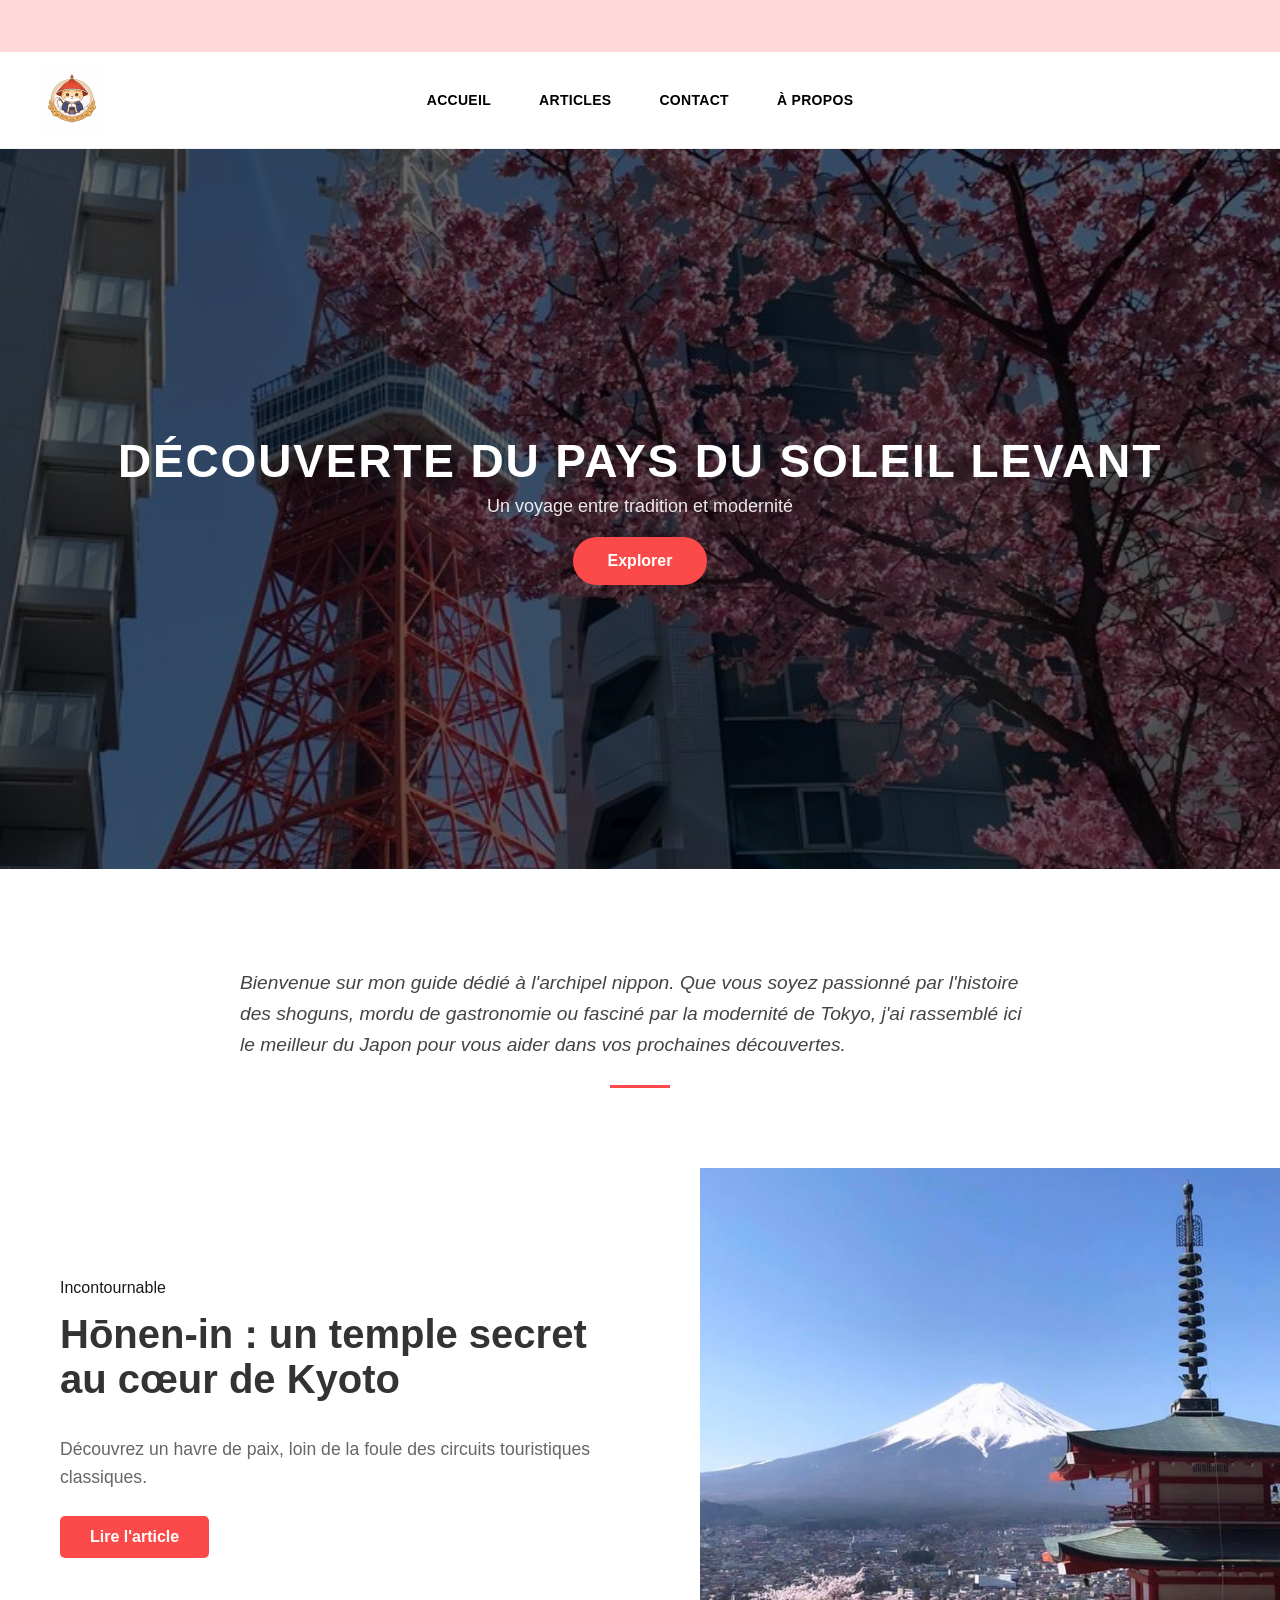
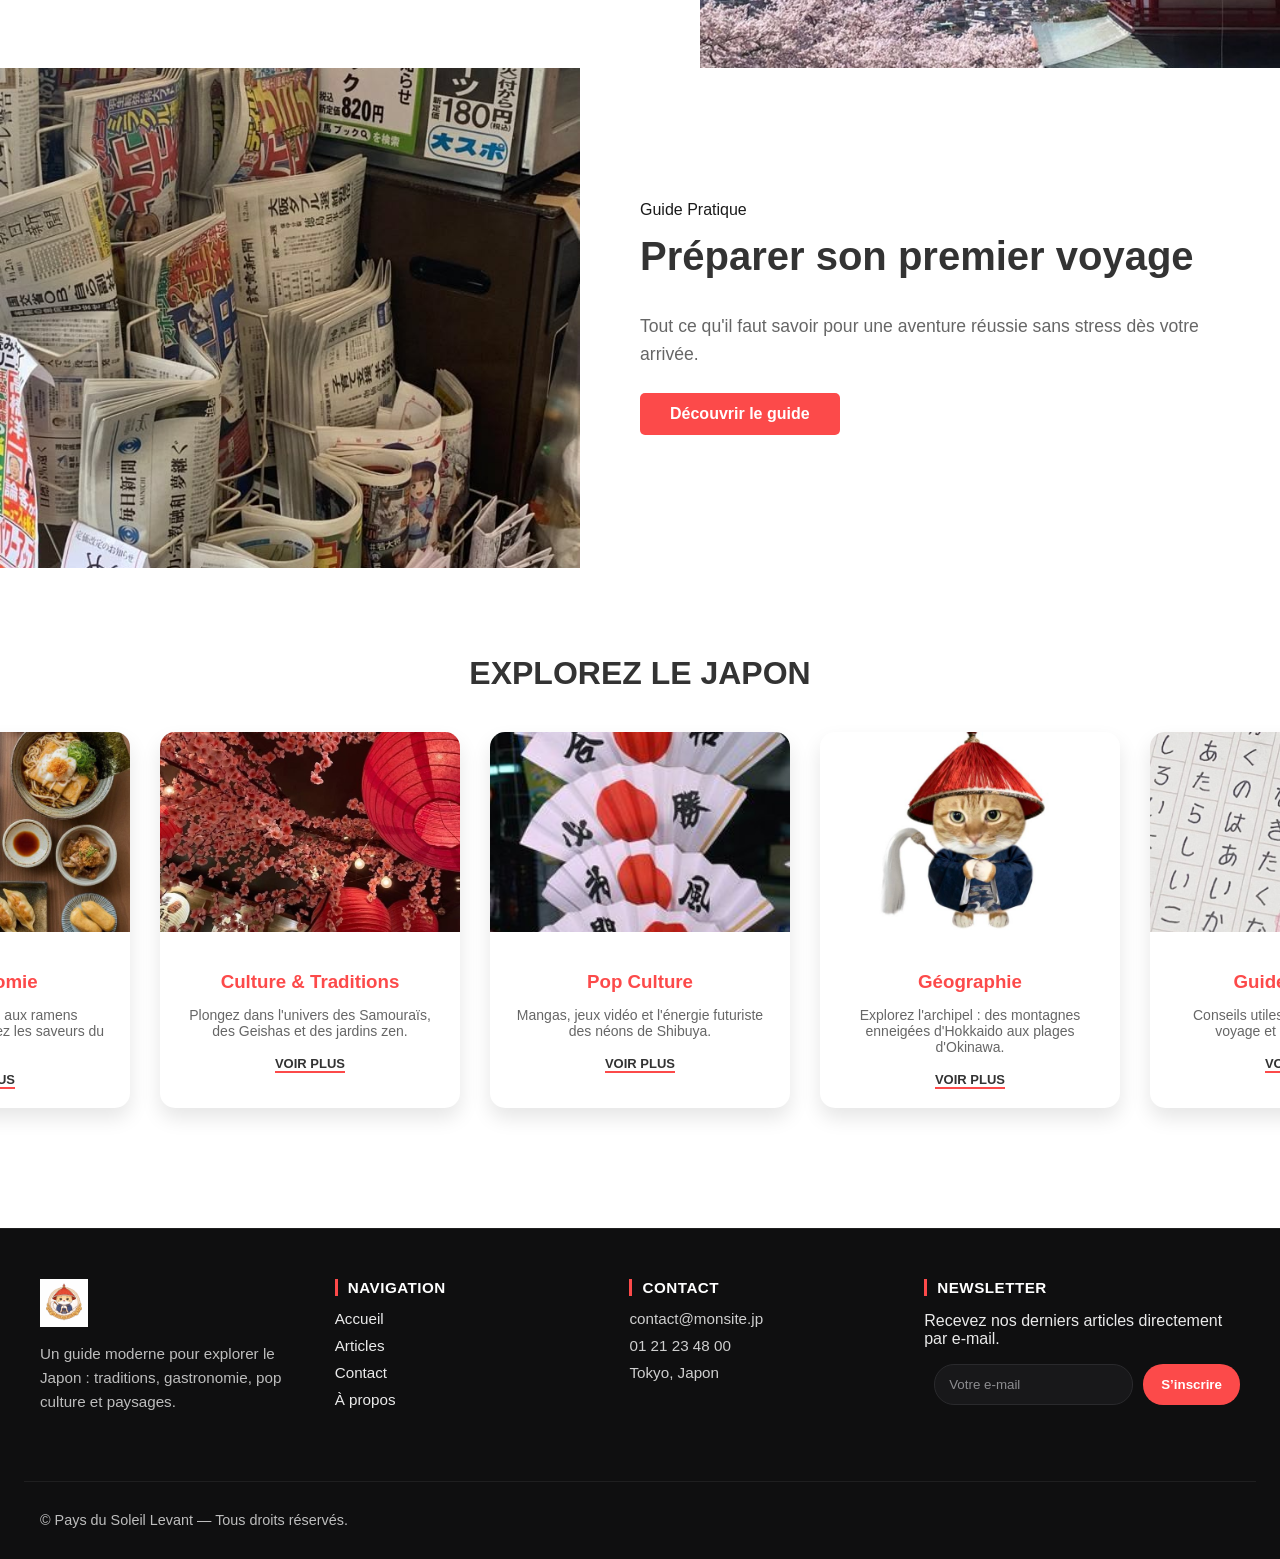
==== index.html @ b36cc5d9 "Add files via upload" ====
<!DOCTYPE html>
<html lang="fr">
<head>
    <meta charset="UTF-8">
    <meta name="viewport" content="width=device-width, initial-scale=1.0">
    <title>Navbar</title>
    <link rel="stylesheet" href="style.css">
</head>
<body>

<div class="top-bar"></div>

<header class="site-header">
  <nav class="navbar" aria-label="Navigation principale">
    <a class="logo" href="index.html" aria-label="Retour à l'accueil">
      <img src="images/logo.png" alt="Logo du site">
    </a>

    <ul class="nav-links">
      <li><a href="index.html" class="nav-link">ACCUEIL</a></li>
      <li class="has-dropdown">
        <a href="articles.html" class="nav-link nav-parent">ARTICLES</a>
        <ul class="dropdown" aria-label="Sous-menu Articles">
          <li><a href="articles.html" class="dropdown-link">Tous</a></li>
          <li><a href="articles.html#geographie" class="dropdown-link">Géographie</a></li>
          <li><a href="articles.html#gastronomie" class="dropdown-link">Gastronomie</a></li>
          <li><a href="articles.html#culture" class="dropdown-link">Culture</a></li>
          <li><a href="articles.html#pop" class="dropdown-link">Pop Culture</a></li>
          <li><a href="articles.html#guide-pratique" class="dropdown-link">Guide Pratique</a></li>
        </ul>
      </li>

      <li><a href="contact.html" class="nav-link">CONTACT</a></li>
      <li><a href="apropos.html" class="nav-link">À PROPOS</a></li>
    </ul>
  </nav>
</header>

<section class="hero">
    <div class="hero-content">
        <h1>Découverte du Pays du Soleil Levant</h1>
        <p>Un voyage entre tradition et modernité</p>
        <a href="articles.html" class="btn-hero">Explorer</a>
    </div>
</section>

<section class="intro-text">
    <div class="container-small">
        <p>Bienvenue sur mon guide dédié à l'archipel nippon. Que vous soyez passionné par l'histoire des shoguns, mordu de gastronomie ou fasciné par la modernité de Tokyo, j'ai rassemblé ici le meilleur du Japon pour vous aider dans vos prochaines découvertes.</p>
        <div class="divider"></div>
    </div>
</section>

<section class="large-articles-container">
    
    <article class="split-article">
        <div class="article-content">
            <span class="badge">Incontournable</span>
            <h2>Hōnen‑in : un temple secret au cœur de Kyoto</h2>
            <p>Découvrez un havre de paix, loin de la foule des circuits touristiques classiques.</p>
            <a href="geographie.html" class="btn-read">Lire l'article</a>
        </div>
        <div class="article-image-container">
            <img src="images/Temple.jpg" alt="Kyoto">
        </div>
    </article>

    <article class="split-article reverse">
        <div class="article-content">
            <span class="badge">Guide Pratique</span>
            <h2>Préparer son premier voyage</h2>
            <p>Tout ce qu'il faut savoir pour une aventure réussie sans stress dès votre arrivée.</p>
            <a href="guide-pratique.html" class="btn-read">Découvrir le guide</a>
        </div>
        <div class="article-image-container">
            <img src="images/magazine.jpg" alt="Tokyo">
        </div>
    </article>

</section>

<section class="themes-section" id="articles">
  <h2 class="section-title">Explorez le Japon</h2>

  <div class="container-cards">
    <div class="card">
      <div class="card-image gastrono"></div>
      <div class="card-content">
        <h3>Gastronomie</h3>
        <p>Des sushis raffinés aux ramens réconfortants, découvrez les saveurs du Japon.</p>
        <a href="gastronomie.html" class="card-link">Voir plus</a>
      </div>
    </div>

    <div class="card">
      <div class="card-image culture"></div>
      <div class="card-content">
        <h3>Culture &amp; Traditions</h3>
        <p>Plongez dans l'univers des Samouraïs, des Geishas et des jardins zen.</p>
        <a href="culture.html" class="card-link">Voir plus</a>
      </div>
    </div>

    <div class="card">
      <div class="card-image tech"></div>
      <div class="card-content">
        <h3>Pop Culture</h3>
        <p>Mangas, jeux vidéo et l'énergie futuriste des néons de Shibuya.</p>
        <a href="pop.html" class="card-link">Voir plus</a>
      </div>
    </div>

    <div class="card">
      <div class="card-image geo"></div>
      <div class="card-content">
        <h3>Géographie</h3>
        <p>Explorez l'archipel : des montagnes enneigées d'Hokkaido aux plages d'Okinawa.</p>
        <a href="geographie.html" class="card-link">Voir plus</a>
      </div>
    </div>

    <div class="card">
      <div class="card-image pratique"></div>
      <div class="card-content">
        <h3>Guide Pratique</h3>
        <p>Conseils utiles pour préparer votre voyage et éviter les pièges.</p>
        <a href="guide-pratique.html" class="card-link">Voir plus</a>
      </div>
    </div>
  </div>
</section>

<footer class="site-footer">
  <div class="footer-top">
    
    <div class="footer-col">
      <a href="index.html" class="footer-logo">
        <img src="images/logo.png" alt="Logo du site">
      </a>
      <p class="footer-desc">
        Un guide moderne pour explorer le Japon : traditions, gastronomie, pop culture et paysages.
      </p>
      <div class="footer-socials" aria-label="Réseaux sociaux" style="display:none;"></div>
    </div>

    <nav class="footer-col" aria-label="Liens rapides">
      <h4>Navigation</h4>
      <ul class="footer-links">
        <li><a href="index.html">Accueil</a></li>
        <li><a href="articles.html">Articles</a></li>
        <li><a href="contact.html">Contact</a></li>
        <li><a href="apropos.html">À propos</a></li>
      </ul>
    </nav>

    <div class="footer-col">
      <h4>Contact</h4>
      <ul class="footer-contact">
        <li>contact@monsite.jp</li>
        <li>01 21 23 48 00</li>
        <li>Tokyo, Japon</li>
      </ul>
    </div>

    <div class="footer-col">
      <h4>Newsletter</h4>
      <p>Recevez nos derniers articles directement par e‑mail.</p>
      <form class="footer-newsletter" action="#" method="post">
        <label for="newsletter-email" class="sr-only"></label>
        <input type="email" id="newsletter-email" name="email" placeholder="Votre e‑mail" required>
        <button type="submit">S’inscrire</button>
      </form>
    </div>

  </div>

  <div class="footer-bottom">
    <p>© <span id="year"></span> Pays du Soleil Levant — Tous droits réservés.</p>
  </div>
</footer>

</body>
</html>
---- style.css ----
:root{
  --pink: #ffd9d9;
  --accent: #fc4a4a;
  --black: #111;
  --text: #1a1a1a;
  --muted: #666;
  --white: #fff;
  --shadow: rgba(0,0,0,.08);

  --container: 1200px;          
  --nav-height: 72px;            
  --t: .2s ease;                
}

html, body { margin: 0; padding: 0; }
body { font-family: Arial, sans-serif; color: var(--text); }

.top-bar {
  width: 100%;
  height: 52px;                  
  background: var(--pink);
}

.site-header{
  position: sticky;
  top: 0;
  z-index: 1000;
  background: var(--white);
  border-bottom: 1px solid #f0f0f0;
}

.navbar{
  position: relative;          
  display: flex;
  align-items: center;
  justify-content: space-between;
  min-height: var(--nav-height);
  max-width: var(--container);
  margin: 0 auto;
  padding: 12px 16px;
  background: var(--white);
}

.logo img{
  display: block;
  height: 64px;                 
  width: auto;
}

.nav-links{
  list-style: none; margin: 0; padding: 0;
  display: flex; gap: 48px;
  position: absolute; left: 50%; transform: translateX(-50%);
}
.nav-links li { list-style: none; }

.nav-links a,
.nav-link{
  text-decoration: none;
  color: #000;
  font-weight: 700;
  letter-spacing: .3px;
  text-transform: uppercase;
  font-size: 14px;
  transition: color var(--t);
}
.nav-links a:hover,
.nav-link:hover,
.nav-links a:focus,
.nav-link:focus{
  color: var(--accent);
  outline: none;
}

.has-dropdown{ position: relative; }

.has-dropdown > .nav-parent::after{;
  font-size: .85em;
}

.dropdown{
  position: absolute;
  top: calc(100% + 10px);
  left: 50%;
  transform: translateX(-50%);   
  min-width: 220px;
  background: #fff;
  border: 1px solid #f0f0f0;
  border-radius: 10px;
  box-shadow: 0 10px 25px rgba(0,0,0,.08);
  padding: 8px 0;
  margin: 0;
  list-style: none;
  display: none;
  z-index: 1001;
}
.dropdown a,
.dropdown-link{
  display: block;
  padding: 10px 16px;
  text-decoration: none;
  color: #333;
  font-weight: 500;
  white-space: nowrap;
  transition: background-color var(--t), color var(--t);
}
.dropdown a:hover,
.dropdown-link:hover,
.dropdown a:focus,
.dropdown-link:focus{
  background: var(--accent);
  color: #fff;
  outline: none;
}

.has-dropdown:hover > .dropdown,
.has-dropdown:focus-within > .dropdown{
  display: block;
}

.hero {
  background: linear-gradient(rgba(0, 0, 0, 0.6), rgba(0, 0, 0, 0.6)), url('images/tokyo.jpg') center/cover no-repeat;
  height: 80vh;
  display: flex; align-items: center; justify-content: center;
  text-align: center; color: #fff;
}
.hero-content h1{
  font-size: 3.5rem; font-weight: 700;
  text-transform: uppercase; letter-spacing: 3px;
  margin: 0 0 20px 0;
}
.hero-content p{ font-size: 1.5rem; margin: 0 0 30px 0; }
.btn-hero{
  padding: 15px 35px; border-radius: 50px;
  background: var(--accent); color: #fff; text-decoration: none; font-weight: 700;
  transition: var(--t);
}
.btn-hero:hover{ background: #fff; color: var(--accent); }

.btn-hero {
  margin-top: 20px;  /* espace vers le haut */
}

.intro-text { padding: 80px 20px; background: #fff; position: relative; z-index: 2; }
.container-small { max-width: 800px; margin: 0 auto; }
.intro-text p { font-size: 1.2rem; line-height: 1.6; color: #444; font-style: italic; }
.divider { width: 60px; height: 3px; background: var(--accent); margin: 25px auto 0; }

.large-articles-container { width: 100%; overflow: hidden; }
.split-article{
  display: flex; align-items: center; min-height: 500px; background: #fff;
}
.split-article.reverse{ flex-direction: row-reverse; }
.article-content{
  flex: 1; padding: 60px; display: flex; flex-direction: column; align-items: flex-start; justify-content: center;
}
.article-image-container{ flex: 1; height: 500px; overflow: hidden; }
.article-image-container img{
  width: 100%; height: 100%; object-fit: cover; display: block; transition: transform .5s ease;
}
.split-article:hover .article-image-container img{ transform: scale(1.05); }
.article-content h2{ font-size: 2.5rem; color: #333; margin: 15px 0; }
.article-content p { font-size: 1.1rem; color: #666; line-height: 1.6; margin-bottom: 25px; }
.btn-read{
  display: inline-block; padding: 12px 30px; border-radius: 5px;
  background: var(--accent); color: #fff; text-decoration: none; font-weight: 700; transition: var(--t);
}
.btn-read:hover{ background: #333; }

.themes-section { padding: 60px 20px; background: #fff; text-align: center; }
.section-title { font-size: 32px; margin-bottom: 40px; color: #333; text-transform: uppercase; }

.container-cards{
  display: grid; grid-template-columns: repeat(5, 300px);
  gap: 30px; justify-content: center;
  max-width: calc(5 * 300px + 4 * 30px);
  margin: 0 auto;
}
.card{
  background: #fff; width: 300px; border-radius: 15px; overflow: hidden;
  box-shadow: 0 10px 20px rgba(0,0,0,0.1); transition: transform .3s;
}
.card:hover{ transform: translateY(-10px); }
.card-image{ height: 200px; background-size: cover; background-position: center; }
.gastrono { background-image: url('images/gastronomie.jpg'); }
.culture  { background-image: url('images/lanterne.jpg'); }
.tech     { background-image: url('images/éventail.jpg'); }
.geo      { background-image: url('images/chat.jpg'); }
.pratique { background-image: url('images/guide.jpg'); background-size: cover; background-position: center; background-color: #f6f6f6; }
.card-content{ padding: 20px; }
.card-content h3{ margin-bottom: 10px; color: var(--accent); }
.card-content p{ font-size: 14px; color: #666; margin-bottom: 15px; }
.card-link{
  text-decoration: none; color: #333; font-weight: 700; font-size: 13px; text-transform: uppercase;
  border-bottom: 2px solid var(--accent);
}

.category-hero{
  height: 40vh; background-size: cover; background-position: center;
  display: flex; align-items: center; justify-content: center;
}
.category-hero-inner{
  text-align: center; color: #fff; background: rgba(0,0,0,0.4);
  padding: 20px 30px; border-radius: 10px;
}
.category-articles{ max-width: var(--container); margin: 50px auto; padding: 0 20px; }
.category-articles h2{
  text-align: center; margin-bottom: 30px; text-transform: uppercase; color: #333;
}

.articles-grid{
  max-width: var(--container); margin: 0 auto; padding: 20px;
  display: grid; grid-template-columns: repeat(4, 1fr); gap: 30px;
}
.article-card{
  background: #fff; border-radius: 12px; overflow: hidden;
  box-shadow: 0 10px 20px rgba(0,0,0,0.05); transition: transform .3s;
}
.article-card:hover{ transform: translateY(-8px); }
.article-img{ height: 180px; background-size: cover; background-position: center; }
.article-card h3{ padding: 20px 20px 5px; color: var(--accent); margin: 0; }
.article-card p{ padding: 0 20px 20px; color: #666; font-size: 14px; margin: 0; }
.read-more{
  display: inline-block; margin: 0 20px 20px; color: #333;
  border-bottom: 2px solid var(--accent); text-decoration: none; font-weight: 700; font-size: 13px;
}

.about-hero{
  background: linear-gradient(rgba(0,0,0,.35), rgba(0,0,0,.35)), url('images/paysage.jpg') center/cover no-repeat;
  color: #fff; text-align: center; padding: 80px 20px;
}
.about-hero-inner h1{
  font-size: 2.4rem; text-transform: uppercase; letter-spacing: 2px; margin: 0 0 8px 0;
}
.about-hero-inner p{ opacity: .95; margin: 0; }

.about{ background: #fff; padding: 60px 20px 80px; }
.about-inner{
  max-width: var(--container); margin: 0 auto;
  display: grid; grid-template-columns: 380px 1fr; gap: 40px;
}
.about-image img{
  width: 100%; height: auto; display: block; border-radius: 14px; object-fit: cover;
  box-shadow: 0 10px 24px rgba(0,0,0,0.08);
}
.about-content h2{ font-size: 2rem; margin: 0 0 10px 0; color: #333; }
.about-content h3{
  font-size: 1.1rem; text-transform: uppercase; letter-spacing: .5px; margin: 26px 0 8px; color: #333;
  border-left: 3px solid var(--accent); padding-left: 10px;
}
.about-content p{ color: #444; line-height: 1.7; font-size: 1rem; margin: 0 0 12px 0; }
.about-signoff{ font-style: italic; margin-top: 16px; }
.btn-secondary{
  display: inline-block; padding: 12px 28px; border: 2px solid var(--accent); color: var(--accent);
  text-decoration: none; border-radius: 50px; font-weight: 700; transition: var(--t); margin-left: 10px;
}
.btn-secondary:hover{ background: var(--accent); color: #fff; }

.contact-section{
  background: #f2f2f2; padding: 60px 20px; text-align: center;
}
.contact-section h1{
  font-size: 28px; margin: 0 0 40px 0; color: #3f5555;
}
.contact-form{ max-width: 800px; margin: 0 auto; }
.row{ display: flex; gap: 20px; margin-bottom: 20px; }
.row input{ flex: 1; }
.contact-form input,
.contact-form textarea{
  width: 100%; padding: 18px; border: none; border-radius: 20px; background: #ddd; font-size: 16px; margin-bottom: 20px; outline: none;
}
.contact-form textarea{ height: 180px; resize: none; }
.btn-container{ text-align: right; }
.contact-form button{
  background: var(--accent); color: #fff; border: none; padding: 15px 40px; border-radius: 20px; font-size: 18px; cursor: pointer; transition: var(--t);
}
.contact-form button:hover{ background: #fff; color: var(--accent); }

.site-footer{
  background: #0f0f10; color: #eaeaea; margin-top: 60px; border-top: 1px solid #1f1f20; font-size: 16px;
}
.site-footer a{ color: #eaeaea; text-decoration: none; }
.site-footer a:hover{ color: var(--accent); }

.footer-top{
  max-width: var(--container); margin: 0 auto; padding: 50px 16px;
  display: grid; grid-template-columns: repeat(4, 1fr); gap: 30px;
}
.footer-col h4{
  color: #fff; font-size: .95rem; text-transform: uppercase; letter-spacing: .5px; margin: 0 0 14px 0;
  border-left: 3px solid var(--accent); padding-left: 10px;
}
.footer-logo img{ height: 48px; display: block; margin-bottom: 12px; }
.footer-desc{ color: #bdbdbd; line-height: 1.6; font-size: .95rem; margin-bottom: 16px; }
.footer-links, .footer-contact{ list-style: none; padding: 0; margin: 0; }
.footer-links li, .footer-contact li{ margin: 10px 0; color: #cfcfcf; font-size: .95rem; }

.footer-newsletter{ display: flex; gap: 10px; margin-top: 10px; }
.footer-newsletter input{
  flex: 1; padding: 12px 14px; border-radius: 20px; border: 1px solid #2a2a2d; background: #18181a; color: #eaeaea; outline: none;
}
.footer-newsletter input::placeholder{ color: #8d8d90; }
.footer-newsletter button{
  padding: 12px 18px; border: none; border-radius: 20px; background: var(--accent); color: #fff; font-weight: 700; cursor: pointer; transition: var(--t);
}
.footer-newsletter button:hover{ background: #fff; color: var(--accent); transform: translateY(-1px); }

.footer-bottom{
  border-top: 1px solid #1f1f20; padding: 16px 16px;
  display: flex; align-items: center; justify-content: space-between; gap: 12px;
  max-width: var(--container); margin: 0 auto; font-size: .9rem; color: #bdbdbd;
}

a:focus-visible{
  outline: 3px solid #ffd9d955;
  outline-offset: 3px;
  border-radius: 6px;
}

.hero-header{
  position: relative !important;
  height: clamp(260px, 38vw, 420px) !important;
  isolation: isolate;
  overflow: hidden;
  margin: 0 !important;
  padding: 0 !important;
}
.hero-media{
  position: absolute; inset: 0;
  background-image: url('cerisier.jpg'); 
  background-size: cover;
  background-position: center;
  filter: saturate(.95) contrast(.95) brightness(.9);
}
.hero-overlay{
  position: absolute; inset: 0;
  background: linear-gradient(to bottom, rgba(0,0,0,.28), rgba(0,0,0,.45));
  mix-blend-mode: multiply;
}
.hero-content{
  position: relative;
  z-index: 1;
  height: 100%;
  max-width: 1180px;
  margin: 0 auto;
  padding: 0 20px;
  display: flex; flex-direction: column;
  align-items: center; justify-content: center;
  text-align: center; color: #fff;
}
.hero-content h1{
  margin: 0 0 8px 0 !important;
  font-size: clamp(28px, 4.6vw, 46px) !important;
  font-weight: 800 !important;
  letter-spacing: .04em !important;
  text-transform: uppercase !important;
}
.hero-content p{
  margin: 0 !important;
  font-size: clamp(14px, 1.9vw, 18px) !important;
  color: rgba(255,255,255,.9) !important;
}

:root{
  --tag-bg:  #ff7474;              
  --tag-text: #ffffff;
  --tag-shadow: 0 4px 10px rgba(0,0,0,.06);
  --tag-shadow-hover: 0 10px 18px rgba(0,0,0,.10);
  --tag-radius: 999px;
  --tag-h: 40px;                  
  --tag-thumb: 40px;                
}

.category-tags{
  display: flex;
  flex-wrap: wrap;
  gap: 10px;
  align-items: center;
  max-width: 1200px;              
  margin: 16px auto 10px;
  padding: 0 10px;
}

.category-tag{
  display: inline-flex;
  align-items: center;
  height: var(--tag-h);
  background: var(--tag-bg);
  color: var(--tag-text);
  border-radius: var(--tag-radius);
  text-decoration: none;
  box-shadow: var(--tag-shadow);
  transition: transform .18s ease, box-shadow .18s ease, background-color .18s ease, filter .18s ease;
  overflow: hidden;                 
  will-change: transform, box-shadow;
}
.category-tag:hover{
  transform: translateY(-2px);
  box-shadow: var(--tag-shadow-hover);
  background: #f2dacc;
  filter: saturate(1.02);
}
.category-tag:active{
  transform: translateY(0);
  box-shadow: var(--tag-shadow);
}
.category-tag:focus-visible{
  outline: 3px solid #ffd9d9;
  outline-offset: 3px;
}

.tag-thumb{
  width: var(--tag-thumb);
  height: 100%;
  background-size: cover;
  background-position: center;
  flex: 0 0 var(--tag-thumb);
}

.tag-label{
  display: inline-block;
  padding: 0 14px 0 12px;
  font-weight: 700;
  font-size: 14px;
  white-space: nowrap;
}

.category-tags.is-compact .category-tag{ height: 34px; }
.category-tags.is-compact .tag-thumb{ width: 34px; }
.category-tags.is-compact .tag-label{ font-size: 13px; padding: 0 12px 0 10px; }

.articles-feed-full{
  max-width: 960px !important;      
  margin: 40px auto 72px !important;
  padding: 0 16px !important;
}
.articles-feed-full .feed-title{
  margin: 0 0 16px 2px !important;
  color: #333 !important;
  text-transform: uppercase !important;
  letter-spacing: .3px !important;
  font-size: 20px !important;
}

.article-full{
  position: relative !important;
  margin: 20px 0 !important;
  border-radius: 14px !important;
  border: 1px solid #eaeaea !important;
  background: #fff !important;
  overflow: hidden !important;
  box-shadow: 0 8px 18px rgba(0,0,0,.05) !important;
  scroll-margin-top: 84px !important; 
}

.article-full .cover{
  width: 100% !important;
  height: clamp(320px, 40vh, 480px) !important;
  object-fit: cover !important;
  display: block !important;
}

.article-full .inner{
  padding: 22px 24px 26px !important;
  max-width: 860px !important;
  margin: 0 auto !important;
}

.article-full .meta{
  display: flex !important; flex-wrap: wrap !important;
  gap: 10px 12px !important;
  align-items: center !important;
  font-size: 13px !important;
  color: #878787 !important;
  margin-bottom: 8px !important;
}
.article-full .tag{
  display: inline-block !important;
  padding: 4px 10px !important;
  border-radius: 999px !important;
  font-weight: 700 !important;
  font-size: 11px !important;
  background: #f3f3f3 !important;
  color: #444 !important;
}

.article-full h2.title{
  margin: 6px 0 10px 0 !important;
  font-size: clamp(24px, 2vw + 12px, 34px) !important;
  line-height: 1.18 !important;
  color: #222 !important;
}
.article-full .excerpt{
  margin: 0 0 14px 0 !important;
  color: #454545 !important;
  font-size: 16.5px !important;
  line-height: 1.65 !important;
}
.article-full h3{
  margin: 18px 0 8px !important;
  font-size: 20px !important;
  color: #2b2b2b !important;
}
.article-full p{
  margin: 0 0 10px 0 !important;
  color: #2f2f2f !important;
  line-height: 1.75 !important;
  font-size: 16.5px !important;
}

.article-full ul{ padding-left: 20px !important; margin: 0 0 12px 0 !important; }
.article-full li{ margin: 6px 0 !important; }
.article-full .tip{
  background: #f8f8f9 !important;
  border-left: 3px solid #fc4a4a !important;
  padding: 10px 12px !important;
  border-radius: 8px !important;
  color: #444 !important;
  margin: 12px 0 !important;
  font-size: 15px !important;
}
.article-full .divider{ height: 1px !important; background: #eee !important; margin: 16px 0 10px !important; }

.filters-bar {
  display: flex;
  flex-wrap: wrap;
  justify-content: center;
  gap: 16px;              
}

.filters-bar .pill {
  display: inline-flex;     
  align-items: center;
  gap: 10px;
  padding: 8px 16px;
  background: #ea8f8f;      
  color: #fff;
  text-decoration: none;
  font-weight: 700;
  text-transform: none;     
  border-radius: 999px;
  box-shadow: 0 6px 16px rgba(0,0,0,.08);
  transition: transform .15s ease, filter .15s ease, background-color .15s ease;
}

.filters-bar .pill:hover {
  transform: translateY(-1px);
  filter: brightness(1.03);
}

.filters-bar .pill:focus {
  outline: 2px solid #fc4a4a;
  outline-offset: 2px;
}

.filters-bar .pill-thumb {
  width: 34px;
  height: 34px;
  border-radius: 50%;
  background-size: cover;
  background-position: center;
  flex: 0 0 34px;
  box-shadow: inset 0 0 0 2px rgba(255,255,255,.4);
}

.filters-bar .pill-label {
  color: #fff;
  font-size: 14px;
  letter-spacing: .2px;
}

.article-detail-wrap {
  max-width: 980px;           
  margin: 32px auto 72px;
  padding: 0 16px;
}

.article-detail {
  background: #fff;
  border: 1px solid #eaeaea;
  border-radius: 18px;
  overflow: hidden;
  box-shadow: 0 12px 28px rgba(0,0,0,.06);
  scroll-margin-top: 84px;    
}

.article-detail .detail-cover {
  display: block;
  width: 100%;
  height: clamp(260px, 42vh, 420px);
  object-fit: cover;
}

.article-detail .detail-body {
  padding: 18px 22px 26px;
}

.detail-meta {
  display: flex;
  align-items: center;
  gap: 10px;
  color: #888;
  font-size: 13px;
  margin-bottom: 6px;
}
.detail-tag {
  background: #f3f3f3;  
  color: #444;
  font-weight: 700;
  font-size: 11px;
  border-radius: 999px;
  padding: 3px 10px;
}
.detail-sep { opacity: .7; }

.detail-title {
  margin: 6px 0 8px 0;
  font-size: clamp(24px, 2.8vw + 8px, 34px);
  line-height: 1.18;
  color: #1f1f1f;
}
.detail-excerpt {
  margin: 0 0 14px 0;
  color: #444;
  font-size: 16.5px;
  line-height: 1.65;
}

.article-detail h3 {
  margin: 18px 0 8px;
  font-size: 20px;
  color: #2c2c2c;
}
.article-detail p {
  margin: 0 0 10px 0;
  color: #2f2f2f;
  line-height: 1.74;
  font-size: 16.5px;
}
.article-detail ul {
  padding-left: 20px;
  margin: 0 0 12px 0;
}
.article-detail li { margin: 6px 0; }

.detail-tip {
  background: #f8f8f9;
  border-left: 3px solid #fc4a4a;
  padding: 10px 12px;
  border-radius: 8px;
  color: #444;
  margin: 12px 0 0 0;
  font-size: 15px;
}

.category-hero {
  padding: 80px 0 60px;       
  display: flex;
  justify-content: center;
  align-items: center;
}

.category-hero-inner {
  background: #fc4a4a;      
  padding: 40px 60px;
  border-radius: 18px;
  box-shadow: 0 10px 30px rgba(0,0,0,0.08);
  text-align: center;
  max-width: 800px;
}

.category-hero-inner h1 {
  margin: 0 0 10px 0;
  font-size: 32px;
  color: #ffffff;
  text-transform: uppercase;
}

.category-hero-inner p {
  margin: 0;
  font-size: 18px;
  color: #ffffff;
}

.culture-hero{
  background: linear-gradient(rgba(0,0,0,.35), rgba(0,0,0,.35)),
              url('images/éventail.jpg') center/cover no-repeat;
  color: #fff;
  text-align: center;
  padding: 80px 20px;
}

.culture-hero-inner h1{
  font-size: 2.4rem;
  text-transform: uppercase;
  letter-spacing: 2px;
  margin: 0 0 8px 0;
}

.culture-hero-inner p{
  opacity: .95;
  margin: 0;
}
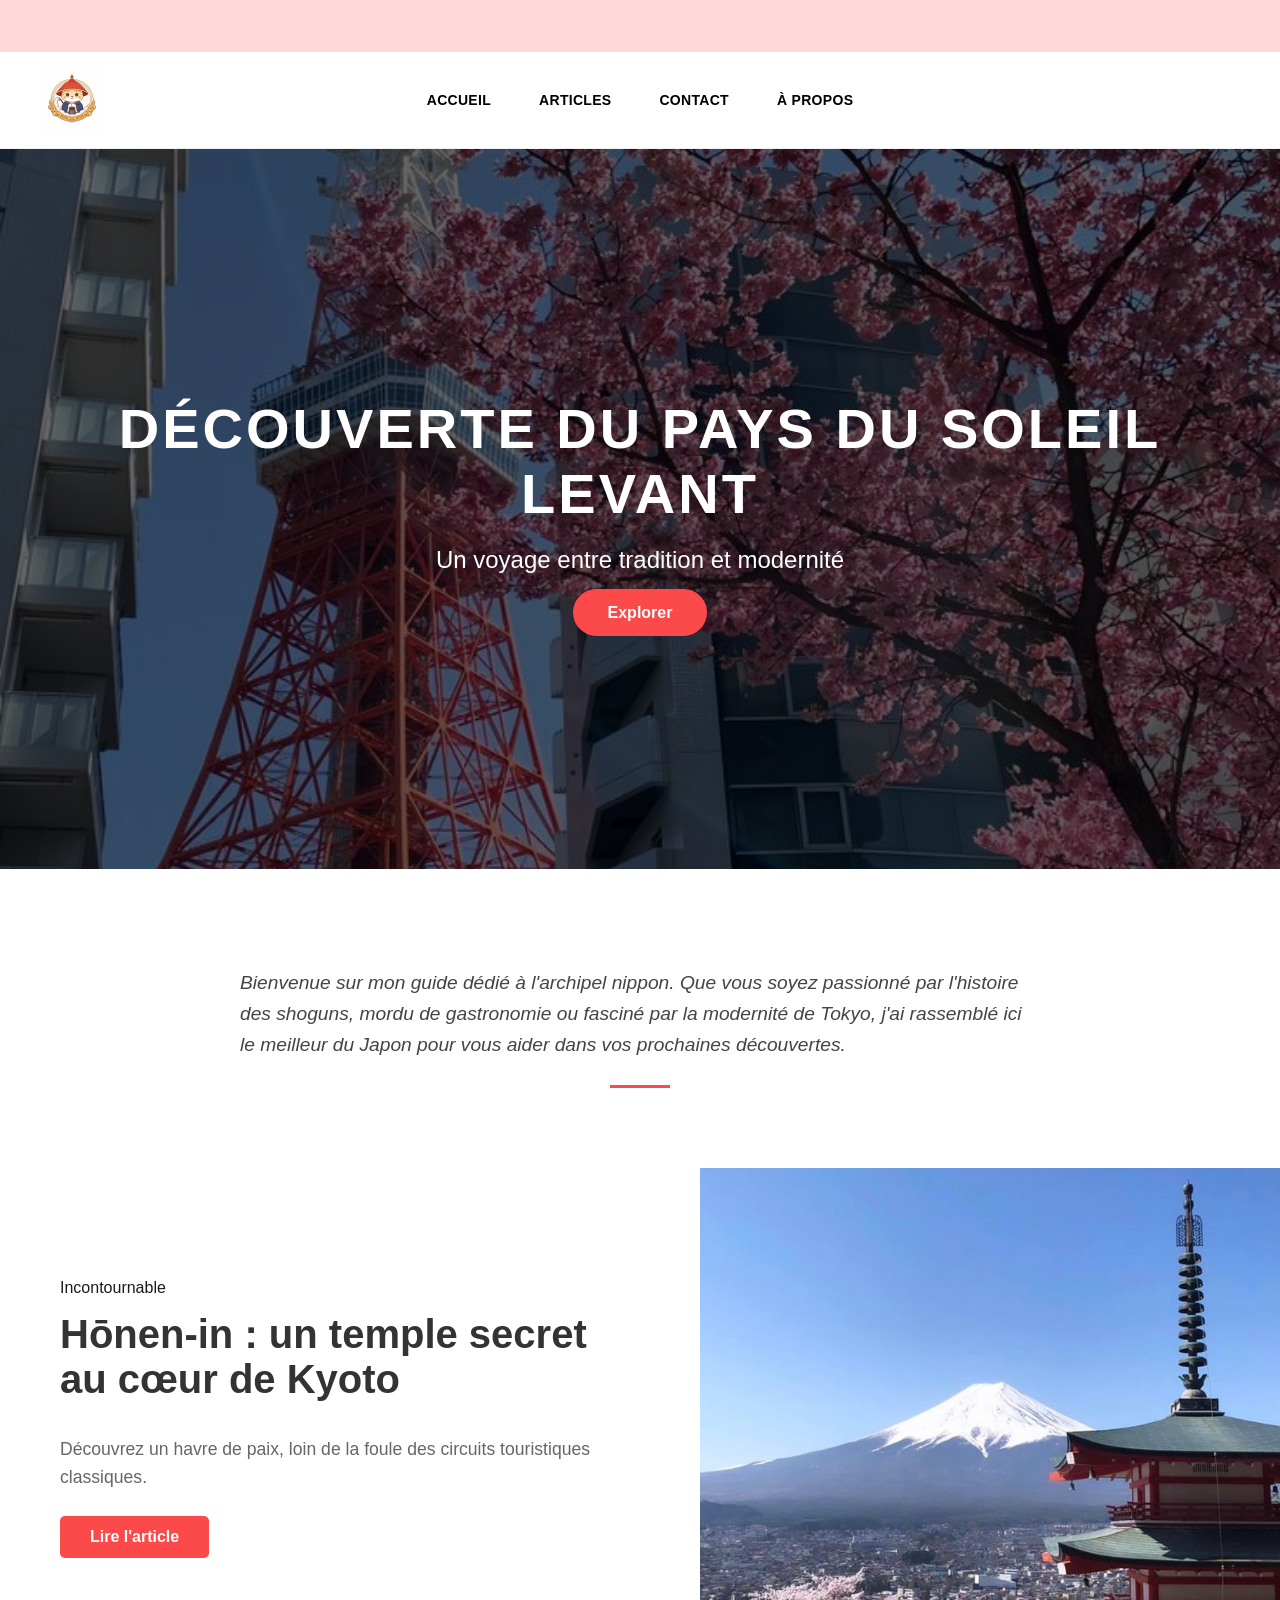
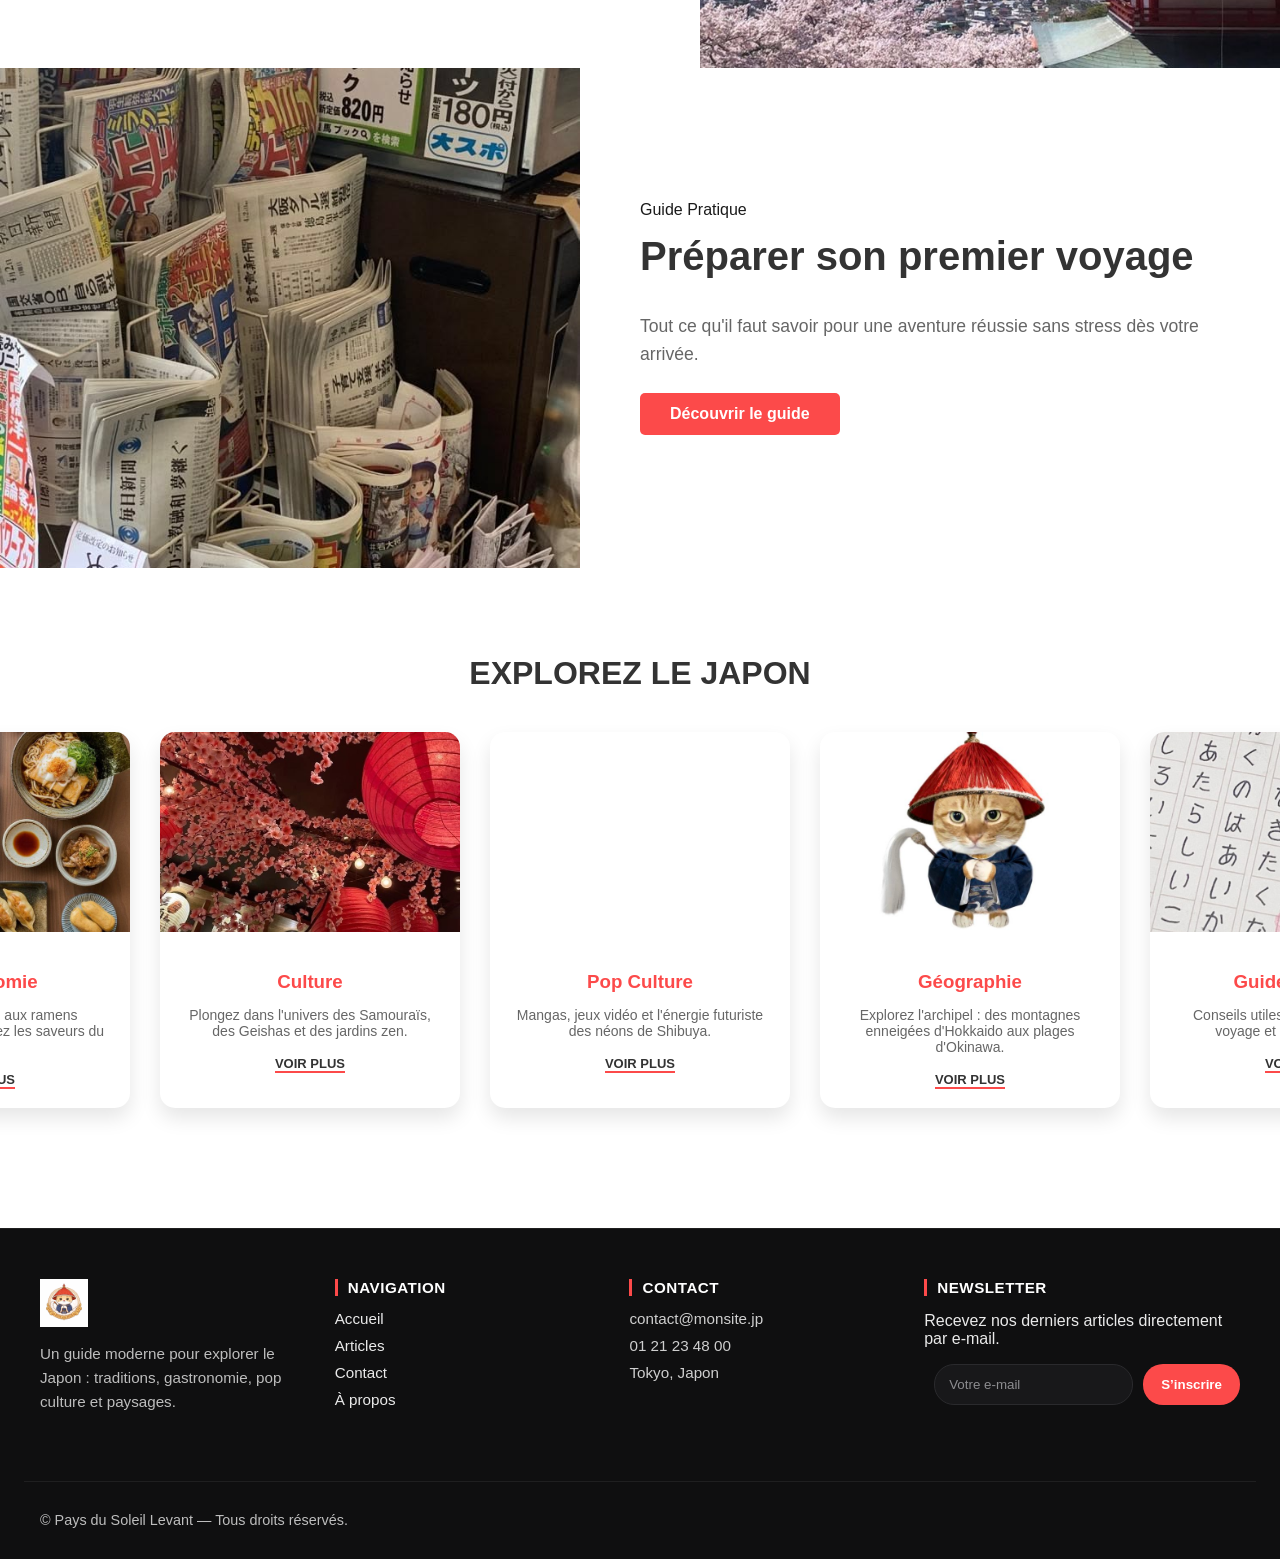
==== commit 7cbdda77: "Add files via upload" ====
--- a/index.html
+++ b/index.html
@@ -11,6 +11,7 @@
 <div class="top-bar"></div>
 
 <header class="site-header">
+
   <nav class="navbar" aria-label="Navigation principale">
     <a class="logo" href="index.html" aria-label="Retour à l'accueil">
       <img src="images/logo.png" alt="Logo du site">
@@ -18,22 +19,13 @@
 
     <ul class="nav-links">
       <li><a href="index.html" class="nav-link">ACCUEIL</a></li>
-      <li class="has-dropdown">
-        <a href="articles.html" class="nav-link nav-parent">ARTICLES</a>
-        <ul class="dropdown" aria-label="Sous-menu Articles">
-          <li><a href="articles.html" class="dropdown-link">Tous</a></li>
-          <li><a href="articles.html#geographie" class="dropdown-link">Géographie</a></li>
-          <li><a href="articles.html#gastronomie" class="dropdown-link">Gastronomie</a></li>
-          <li><a href="articles.html#culture" class="dropdown-link">Culture</a></li>
-          <li><a href="articles.html#pop" class="dropdown-link">Pop Culture</a></li>
-          <li><a href="articles.html#guide-pratique" class="dropdown-link">Guide Pratique</a></li>
-        </ul>
-      </li>
-
+      <li><a href="articles.html" class="lien-nav">ARTICLES</a>
+     </li>
       <li><a href="contact.html" class="nav-link">CONTACT</a></li>
       <li><a href="apropos.html" class="nav-link">À PROPOS</a></li>
     </ul>
   </nav>
+
 </header>
 
 <section class="hero">
@@ -95,7 +87,7 @@
     <div class="card">
       <div class="card-image culture"></div>
       <div class="card-content">
-        <h3>Culture &amp; Traditions</h3>
+        <h3>Culture</h3>
         <p>Plongez dans l'univers des Samouraïs, des Geishas et des jardins zen.</p>
         <a href="culture.html" class="card-link">Voir plus</a>
       </div>
@@ -128,6 +120,7 @@
       </div>
     </div>
   </div>
+
 </section>
 
 <footer class="site-footer">
@@ -176,6 +169,7 @@
 
   <div class="footer-bottom">
     <p>© <span id="year"></span> Pays du Soleil Levant — Tous droits réservés.</p>
+  
   </div>
 </footer>
 
--- a/style.css
+++ b/style.css
@@ -5,47 +5,27 @@
   --text: #1a1a1a;
   --muted: #666;
   --white: #fff;
-  --shadow: rgba(0,0,0,.08);
-
-  --container: 1200px;          
-  --nav-height: 72px;            
-  --t: .2s ease;                
+
+  --container: 1200px;
+  --nav-height: 72px;
+  --t: .2s ease;
 }
 
 html, body { margin: 0; padding: 0; }
 body { font-family: Arial, sans-serif; color: var(--text); }
 
-.top-bar {
-  width: 100%;
-  height: 52px;                  
-  background: var(--pink);
-}
+.top-bar { width: 100%; height: 52px; background: var(--pink); }
 
 .site-header{
-  position: sticky;
-  top: 0;
-  z-index: 1000;
-  background: var(--white);
-  border-bottom: 1px solid #f0f0f0;
-}
-
+  position: sticky; top: 0; z-index: 1000;
+  background: var(--white); border-bottom: 1px solid #f0f0f0;
+}
 .navbar{
-  position: relative;          
-  display: flex;
-  align-items: center;
-  justify-content: space-between;
+  position: relative; display: flex; align-items: center; justify-content: space-between;
   min-height: var(--nav-height);
-  max-width: var(--container);
-  margin: 0 auto;
-  padding: 12px 16px;
-  background: var(--white);
-}
-
-.logo img{
-  display: block;
-  height: 64px;                 
-  width: auto;
-}
+  max-width: var(--container); margin: 0 auto; padding: 12px 16px; background: var(--white);
+}
+.logo img{ display: block; height: 64px; width: auto; }
 
 .nav-links{
   list-style: none; margin: 0; padding: 0;
@@ -56,100 +36,42 @@
 
 .nav-links a,
 .nav-link{
-  text-decoration: none;
-  color: #000;
-  font-weight: 700;
-  letter-spacing: .3px;
-  text-transform: uppercase;
-  font-size: 14px;
-  transition: color var(--t);
+  text-decoration: none; color: #000; font-weight: 700; letter-spacing: .3px;
+  text-transform: uppercase; font-size: 14px;
 }
 .nav-links a:hover,
 .nav-link:hover,
 .nav-links a:focus,
 .nav-link:focus{
   color: var(--accent);
-  outline: none;
-}
-
-.has-dropdown{ position: relative; }
-
-.has-dropdown > .nav-parent::after{;
-  font-size: .85em;
-}
-
-.dropdown{
-  position: absolute;
-  top: calc(100% + 10px);
-  left: 50%;
-  transform: translateX(-50%);   
-  min-width: 220px;
-  background: #fff;
-  border: 1px solid #f0f0f0;
-  border-radius: 10px;
-  box-shadow: 0 10px 25px rgba(0,0,0,.08);
-  padding: 8px 0;
-  margin: 0;
-  list-style: none;
-  display: none;
-  z-index: 1001;
-}
-.dropdown a,
-.dropdown-link{
-  display: block;
-  padding: 10px 16px;
-  text-decoration: none;
-  color: #333;
-  font-weight: 500;
-  white-space: nowrap;
-  transition: background-color var(--t), color var(--t);
-}
-.dropdown a:hover,
-.dropdown-link:hover,
-.dropdown a:focus,
-.dropdown-link:focus{
-  background: var(--accent);
-  color: #fff;
-  outline: none;
-}
-
-.has-dropdown:hover > .dropdown,
-.has-dropdown:focus-within > .dropdown{
-  display: block;
-}
-
-.hero {
-  background: linear-gradient(rgba(0, 0, 0, 0.6), rgba(0, 0, 0, 0.6)), url('images/tokyo.jpg') center/cover no-repeat;
-  height: 80vh;
-  display: flex; align-items: center; justify-content: center;
+}
+
+
+.hero{
+  background: linear-gradient(rgba(0,0,0,0.6), rgba(0,0,0,0.6)), url('images/tokyo.jpg') center/cover no-repeat;
+  height: 80vh; display: flex; align-items: center; justify-content: center;
   text-align: center; color: #fff;
 }
 .hero-content h1{
-  font-size: 3.5rem; font-weight: 700;
-  text-transform: uppercase; letter-spacing: 3px;
-  margin: 0 0 20px 0;
-}
-.hero-content p{ font-size: 1.5rem; margin: 0 0 30px 0; }
+  font-size: 3.5rem; font-weight: 700; text-transform: uppercase; letter-spacing: 3px; margin: 0 0 20px;
+}
+.hero-content p{ font-size: 1.5rem; margin: 0 0 30px; }
 .btn-hero{
-  padding: 15px 35px; border-radius: 50px;
-  background: var(--accent); color: #fff; text-decoration: none; font-weight: 700;
-  transition: var(--t);
+  padding: 15px 35px; border-radius: 50px; background: var(--accent); color: #fff;
+  text-decoration: none; font-weight: 700; transition: var(--t);
 }
 .btn-hero:hover{ background: #fff; color: var(--accent); }
-
-.btn-hero {
-  margin-top: 20px;  /* espace vers le haut */
-}
+.btn-hero { margin-top: 20px; }
+
 
 .intro-text { padding: 80px 20px; background: #fff; position: relative; z-index: 2; }
 .container-small { max-width: 800px; margin: 0 auto; }
 .intro-text p { font-size: 1.2rem; line-height: 1.6; color: #444; font-style: italic; }
 .divider { width: 60px; height: 3px; background: var(--accent); margin: 25px auto 0; }
 
+
 .large-articles-container { width: 100%; overflow: hidden; }
-.split-article{
-  display: flex; align-items: center; min-height: 500px; background: #fff;
-}
+.split-article{ display: flex; align-items: center; min-height: 500px; background: #fff; }
 .split-article.reverse{ flex-direction: row-reverse; }
 .article-content{
   flex: 1; padding: 60px; display: flex; flex-direction: column; align-items: flex-start; justify-content: center;
@@ -167,6 +89,7 @@
 }
 .btn-read:hover{ background: #333; }
 
+
 .themes-section { padding: 60px 20px; background: #fff; text-align: center; }
 .section-title { font-size: 32px; margin-bottom: 40px; color: #333; text-transform: uppercase; }
 
@@ -184,29 +107,17 @@
 .card-image{ height: 200px; background-size: cover; background-position: center; }
 .gastrono { background-image: url('images/gastronomie.jpg'); }
 .culture  { background-image: url('images/lanterne.jpg'); }
-.tech     { background-image: url('images/éventail.jpg'); }
+.tech     { background-image: url('images/eventail.jpg'); }
 .geo      { background-image: url('images/chat.jpg'); }
 .pratique { background-image: url('images/guide.jpg'); background-size: cover; background-position: center; background-color: #f6f6f6; }
 .card-content{ padding: 20px; }
 .card-content h3{ margin-bottom: 10px; color: var(--accent); }
 .card-content p{ font-size: 14px; color: #666; margin-bottom: 15px; }
-.card-link{
-  text-decoration: none; color: #333; font-weight: 700; font-size: 13px; text-transform: uppercase;
-  border-bottom: 2px solid var(--accent);
-}
-
-.category-hero{
-  height: 40vh; background-size: cover; background-position: center;
-  display: flex; align-items: center; justify-content: center;
-}
-.category-hero-inner{
-  text-align: center; color: #fff; background: rgba(0,0,0,0.4);
-  padding: 20px 30px; border-radius: 10px;
-}
+.card-link{ text-decoration: none; color: #333; font-weight: 700; font-size: 13px; text-transform: uppercase; border-bottom: 2px solid var(--accent); }
+
+
 .category-articles{ max-width: var(--container); margin: 50px auto; padding: 0 20px; }
-.category-articles h2{
-  text-align: center; margin-bottom: 30px; text-transform: uppercase; color: #333;
-}
+.category-articles h2{ text-align: center; margin-bottom: 30px; text-transform: uppercase; color: #333; }
 
 .articles-grid{
   max-width: var(--container); margin: 0 auto; padding: 20px;
@@ -220,18 +131,14 @@
 .article-img{ height: 180px; background-size: cover; background-position: center; }
 .article-card h3{ padding: 20px 20px 5px; color: var(--accent); margin: 0; }
 .article-card p{ padding: 0 20px 20px; color: #666; font-size: 14px; margin: 0; }
-.read-more{
-  display: inline-block; margin: 0 20px 20px; color: #333;
-  border-bottom: 2px solid var(--accent); text-decoration: none; font-weight: 700; font-size: 13px;
-}
+.read-more{ display: inline-block; margin: 0 20px 20px; color: #333; border-bottom: 2px solid var(--accent); text-decoration: none; font-weight: 700; font-size: 13px; }
+
 
 .about-hero{
   background: linear-gradient(rgba(0,0,0,.35), rgba(0,0,0,.35)), url('images/paysage.jpg') center/cover no-repeat;
   color: #fff; text-align: center; padding: 80px 20px;
 }
-.about-hero-inner h1{
-  font-size: 2.4rem; text-transform: uppercase; letter-spacing: 2px; margin: 0 0 8px 0;
-}
+.about-hero-inner h1{ font-size: 2.4rem; text-transform: uppercase; letter-spacing: 2px; margin: 0 0 8px; }
 .about-hero-inner p{ opacity: .95; margin: 0; }
 
 .about{ background: #fff; padding: 60px 20px 80px; }
@@ -243,12 +150,12 @@
   width: 100%; height: auto; display: block; border-radius: 14px; object-fit: cover;
   box-shadow: 0 10px 24px rgba(0,0,0,0.08);
 }
-.about-content h2{ font-size: 2rem; margin: 0 0 10px 0; color: #333; }
+.about-content h2{ font-size: 2rem; margin: 0 0 10px; color: #333; }
 .about-content h3{
   font-size: 1.1rem; text-transform: uppercase; letter-spacing: .5px; margin: 26px 0 8px; color: #333;
   border-left: 3px solid var(--accent); padding-left: 10px;
 }
-.about-content p{ color: #444; line-height: 1.7; font-size: 1rem; margin: 0 0 12px 0; }
+.about-content p{ color: #444; line-height: 1.7; font-size: 1rem; margin: 0 0 12px; }
 .about-signoff{ font-style: italic; margin-top: 16px; }
 .btn-secondary{
   display: inline-block; padding: 12px 28px; border: 2px solid var(--accent); color: var(--accent);
@@ -256,12 +163,9 @@
 }
 .btn-secondary:hover{ background: var(--accent); color: #fff; }
 
-.contact-section{
-  background: #f2f2f2; padding: 60px 20px; text-align: center;
-}
-.contact-section h1{
-  font-size: 28px; margin: 0 0 40px 0; color: #3f5555;
-}
+
+.contact-section{ background: #f2f2f2; padding: 60px 20px; text-align: center; }
+.contact-section h1{ font-size: 28px; margin: 0 0 40px; color: #3f5555; }
 .contact-form{ max-width: 800px; margin: 0 auto; }
 .row{ display: flex; gap: 20px; margin-bottom: 20px; }
 .row input{ flex: 1; }
@@ -276,25 +180,133 @@
 }
 .contact-form button:hover{ background: #fff; color: var(--accent); }
 
+
+.articles-feed-full{ max-width: 960px; margin: 40px auto 72px; padding: 0 16px; }
+.articles-feed-full .feed-title{
+  margin: 0 0 16px 2px; color: #333; text-transform: uppercase; letter-spacing: .3px; font-size: 20px;
+}
+
+
+.article-full{
+  position: relative; margin: 20px 0; border-radius: 14px; border: 1px solid #eaeaea; background: #fff;
+  overflow: hidden; box-shadow: 0 8px 18px rgba(0,0,0,.05); scroll-margin-top: 84px;
+}
+.article-full .cover{ width: 100%; height: clamp(320px, 40vh, 480px); object-fit: cover; display: block; }
+.article-full .inner{ padding: 22px 24px 26px; max-width: 860px; margin: 0 auto; }
+.article-full .meta{
+  display: flex; flex-wrap: wrap; gap: 10px 12px; align-items: center;
+  font-size: 13px; color: #878787; margin-bottom: 8px;
+}
+.article-full .tag{
+  display: inline-block; padding: 4px 10px; border-radius: 999px; font-weight: 700; font-size: 11px; background: #f3f3f3; color: #444;
+}
+.article-full h2.title{ margin: 6px 0 10px; font-size: clamp(24px, 2vw + 12px, 34px); line-height: 1.18; color: #222; }
+.article-full .excerpt{ margin: 0 0 14px; color: #454545; font-size: 16.5px; line-height: 1.65; }
+.article-full h3{ margin: 18px 0 8px; font-size: 20px; color: #2b2b2b; }
+.article-full p{ margin: 0 0 10px; color: #2f2f2f; line-height: 1.75; font-size: 16.5px; }
+.article-full ul{ padding-left: 20px; margin: 0 0 12px; }
+.article-full li{ margin: 6px 0; }
+.article-full .tip{
+  background: #f8f8f9; border-left: 3px solid #fc4a4a; padding: 10px 12px; border-radius: 8px; color: #444; margin: 12px 0; font-size: 15px;
+}
+.article-full .divider{ height: 1px; background: #eee; margin: 16px 0 10px; }
+
+
+.carte-lien{
+  max-width: 960px; margin: 24px auto 40px;
+  border: 1px solid #eaeaea; border-radius: 16px; background: #fff; box-shadow: 0 8px 18px rgba(0,0,0,.06);
+  transition: transform .18s ease, box-shadow .18s ease;
+}
+.carte-lien:hover{ transform: translateY(-1px); box-shadow: 0 12px 26px rgba(0,0,0,.08); }
+.carte-lien__corps{ padding: 18px 20px 20px; }
+.carte-lien__etiquette{
+  display: inline-block; font-size: 12px; font-weight: 700; color: #444; background: #f3f3f3; border-radius: 999px; padding: 4px 10px; margin-bottom: 8px;
+}
+.carte-lien__titre{ margin: 6px 0 8px; font-size: clamp(18px, 1.4vw + 12px, 24px); line-height: 1.2; color: #222; }
+.carte-lien__texte{ margin: 0 0 14px; color: #454545; font-size: 15.5px; line-height: 1.6; }
+.carte-lien__btn{
+  display: inline-block; padding: 10px 20px; background: var(--accent); color: var(--white); text-decoration: none; font-weight: 700; border-radius: 12px;
+  transition: transform var(--t), color var(--t), box-shadow var(--t);
+}
+.carte-lien__btn:hover{ background: #fff; color: var(--accent); box-shadow: 0 6px 14px rgba(0,0,0,.08); transform: translateY(-1px); }
+.carte-lien__btn:focus-visible{ outline: 3px solid #ffd9d955; outline-offset: 3px; border-radius: 8px; }
+
+
+.filters-bar .pill{
+  display: inline-flex; align-items: center; gap: 10px; padding: 8px 16px; background: #ea8f8f; color: #fff;
+  text-decoration: none; font-weight: 700; text-transform: none; border-radius: 999px; box-shadow: 0 6px 16px rgba(0,0,0,.08);
+}
+.filters-bar .pill:hover{ transform: translateY(-1px); filter: brightness(1.03); }
+.filters-bar .pill:focus{ outline: 2px solid #fc4a4a; outline-offset: 2px; }
+.filters-bar .pill-thumb{
+  width: 34px; height: 34px; border-radius: 50%; background-size: cover; background-position: center;
+  flex: 0 0 34px; box-shadow: inset 0 0 0 2px rgba(255,255,255,.4);
+}
+.filters-bar .pill-label{ color: #fff; font-size: 14px; letter-spacing: .2px; }
+
+
+.article-detail-wrap{ max-width: 980px; margin: 32px auto 72px; padding: 0 16px; }
+.article-detail{
+  background: #fff; border: 1px solid #eaeaea; border-radius: 18px; overflow: hidden; box-shadow: 0 12px 28px rgba(0,0,0,.06);
+  scroll-margin-top: 84px;
+}
+.article-detail .detail-cover{ display: block; width: 100%; height: clamp(260px, 42vh, 420px); object-fit: cover; }
+.article-detail .detail-body{ padding: 18px 22px 26px; }
+.detail-meta{ display: flex; align-items: center; gap: 10px; color: #888; font-size: 13px; margin-bottom: 6px; }
+.detail-tag{ background: #f3f3f3; color: #444; font-weight: 700; font-size: 11px; border-radius: 999px; padding: 3px 10px; }
+.detail-sep{ opacity: .7; }
+.detail-title{ margin: 6px 0 8px; font-size: clamp(24px, 2.8vw + 8px, 34px); line-height: 1.18; color: #1f1f1f; }
+.detail-excerpt{ margin: 0 0 14px; color: #444; font-size: 16.5px; line-height: 1.65; }
+.article-detail h3{ margin: 18px 0 8px; font-size: 20px; color: #2c2c2c; }
+.article-detail p{ margin: 0 0 10px; color: #2f2f2f; line-height: 1.74; font-size: 16.5px; }
+.article-detail ul{ padding-left: 20px; margin: 0 0 12px; }
+.article-detail li{ margin: 6px 0; }
+.detail-tip{ background: #f8f8f9; border-left: 3px solid #fc4a4a; padding: 10px 12px; border-radius: 8px; color: #444; margin: 12px 0 0; font-size: 15px; }
+
+
+.category-hero{
+  padding: 80px 0 60px;
+  display: flex; justify-content: center; align-items: center;
+}
+.category-hero-inner{
+  background: #fc4a4a; padding: 40px 60px; border-radius: 18px;
+  box-shadow: 0 10px 30px rgba(0,0,0,0.08); text-align: center; max-width: 800px;
+}
+.category-hero-inner h1{ margin: 0 0 10px; font-size: 32px; color: #ffffff; text-transform: uppercase; }
+.category-hero-inner p{ margin: 0; font-size: 18px; color: #ffffff; }
+
+
+.team-section{ background: #fff; padding: 60px 20px; text-align: center; }
+.team-section h2{ font-size: 28px; text-transform: uppercase; color: #333; margin-bottom: 40px; letter-spacing: .5px; }
+.team-grid{ display: flex; justify-content: center; gap: 40px; flex-wrap: nowrap; }
+.team-card{
+  text-decoration: none; color: inherit; display: flex; flex-direction: column; align-items: center; transition: transform .2s ease;
+}
+.team-card:hover{ transform: translateY(-6px); }
+.team-card img{
+  width: 150px; height: 150px; object-fit: cover; border-radius: 16px;
+  box-shadow: 0 8px 20px rgba(0,0,0,0.08); margin-bottom: 12px;
+}
+.team-card p{ font-size: 1.1rem; font-weight: 700; margin: 0; }
+
+
 .site-footer{
   background: #0f0f10; color: #eaeaea; margin-top: 60px; border-top: 1px solid #1f1f20; font-size: 16px;
 }
 .site-footer a{ color: #eaeaea; text-decoration: none; }
 .site-footer a:hover{ color: var(--accent); }
-
 .footer-top{
   max-width: var(--container); margin: 0 auto; padding: 50px 16px;
   display: grid; grid-template-columns: repeat(4, 1fr); gap: 30px;
 }
 .footer-col h4{
-  color: #fff; font-size: .95rem; text-transform: uppercase; letter-spacing: .5px; margin: 0 0 14px 0;
+  color: #fff; font-size: .95rem; text-transform: uppercase; letter-spacing: .5px; margin: 0 0 14px;
   border-left: 3px solid var(--accent); padding-left: 10px;
 }
 .footer-logo img{ height: 48px; display: block; margin-bottom: 12px; }
 .footer-desc{ color: #bdbdbd; line-height: 1.6; font-size: .95rem; margin-bottom: 16px; }
 .footer-links, .footer-contact{ list-style: none; padding: 0; margin: 0; }
 .footer-links li, .footer-contact li{ margin: 10px 0; color: #cfcfcf; font-size: .95rem; }
-
 .footer-newsletter{ display: flex; gap: 10px; margin-top: 10px; }
 .footer-newsletter input{
   flex: 1; padding: 12px 14px; border-radius: 20px; border: 1px solid #2a2a2d; background: #18181a; color: #eaeaea; outline: none;
@@ -304,400 +316,13 @@
   padding: 12px 18px; border: none; border-radius: 20px; background: var(--accent); color: #fff; font-weight: 700; cursor: pointer; transition: var(--t);
 }
 .footer-newsletter button:hover{ background: #fff; color: var(--accent); transform: translateY(-1px); }
-
 .footer-bottom{
   border-top: 1px solid #1f1f20; padding: 16px 16px;
   display: flex; align-items: center; justify-content: space-between; gap: 12px;
   max-width: var(--container); margin: 0 auto; font-size: .9rem; color: #bdbdbd;
 }
 
+
 a:focus-visible{
-  outline: 3px solid #ffd9d955;
-  outline-offset: 3px;
-  border-radius: 6px;
-}
-
-.hero-header{
-  position: relative !important;
-  height: clamp(260px, 38vw, 420px) !important;
-  isolation: isolate;
-  overflow: hidden;
-  margin: 0 !important;
-  padding: 0 !important;
-}
-.hero-media{
-  position: absolute; inset: 0;
-  background-image: url('cerisier.jpg'); 
-  background-size: cover;
-  background-position: center;
-  filter: saturate(.95) contrast(.95) brightness(.9);
-}
-.hero-overlay{
-  position: absolute; inset: 0;
-  background: linear-gradient(to bottom, rgba(0,0,0,.28), rgba(0,0,0,.45));
-  mix-blend-mode: multiply;
-}
-.hero-content{
-  position: relative;
-  z-index: 1;
-  height: 100%;
-  max-width: 1180px;
-  margin: 0 auto;
-  padding: 0 20px;
-  display: flex; flex-direction: column;
-  align-items: center; justify-content: center;
-  text-align: center; color: #fff;
-}
-.hero-content h1{
-  margin: 0 0 8px 0 !important;
-  font-size: clamp(28px, 4.6vw, 46px) !important;
-  font-weight: 800 !important;
-  letter-spacing: .04em !important;
-  text-transform: uppercase !important;
-}
-.hero-content p{
-  margin: 0 !important;
-  font-size: clamp(14px, 1.9vw, 18px) !important;
-  color: rgba(255,255,255,.9) !important;
-}
-
-:root{
-  --tag-bg:  #ff7474;              
-  --tag-text: #ffffff;
-  --tag-shadow: 0 4px 10px rgba(0,0,0,.06);
-  --tag-shadow-hover: 0 10px 18px rgba(0,0,0,.10);
-  --tag-radius: 999px;
-  --tag-h: 40px;                  
-  --tag-thumb: 40px;                
-}
-
-.category-tags{
-  display: flex;
-  flex-wrap: wrap;
-  gap: 10px;
-  align-items: center;
-  max-width: 1200px;              
-  margin: 16px auto 10px;
-  padding: 0 10px;
-}
-
-.category-tag{
-  display: inline-flex;
-  align-items: center;
-  height: var(--tag-h);
-  background: var(--tag-bg);
-  color: var(--tag-text);
-  border-radius: var(--tag-radius);
-  text-decoration: none;
-  box-shadow: var(--tag-shadow);
-  transition: transform .18s ease, box-shadow .18s ease, background-color .18s ease, filter .18s ease;
-  overflow: hidden;                 
-  will-change: transform, box-shadow;
-}
-.category-tag:hover{
-  transform: translateY(-2px);
-  box-shadow: var(--tag-shadow-hover);
-  background: #f2dacc;
-  filter: saturate(1.02);
-}
-.category-tag:active{
-  transform: translateY(0);
-  box-shadow: var(--tag-shadow);
-}
-.category-tag:focus-visible{
-  outline: 3px solid #ffd9d9;
-  outline-offset: 3px;
-}
-
-.tag-thumb{
-  width: var(--tag-thumb);
-  height: 100%;
-  background-size: cover;
-  background-position: center;
-  flex: 0 0 var(--tag-thumb);
-}
-
-.tag-label{
-  display: inline-block;
-  padding: 0 14px 0 12px;
-  font-weight: 700;
-  font-size: 14px;
-  white-space: nowrap;
-}
-
-.category-tags.is-compact .category-tag{ height: 34px; }
-.category-tags.is-compact .tag-thumb{ width: 34px; }
-.category-tags.is-compact .tag-label{ font-size: 13px; padding: 0 12px 0 10px; }
-
-.articles-feed-full{
-  max-width: 960px !important;      
-  margin: 40px auto 72px !important;
-  padding: 0 16px !important;
-}
-.articles-feed-full .feed-title{
-  margin: 0 0 16px 2px !important;
-  color: #333 !important;
-  text-transform: uppercase !important;
-  letter-spacing: .3px !important;
-  font-size: 20px !important;
-}
-
-.article-full{
-  position: relative !important;
-  margin: 20px 0 !important;
-  border-radius: 14px !important;
-  border: 1px solid #eaeaea !important;
-  background: #fff !important;
-  overflow: hidden !important;
-  box-shadow: 0 8px 18px rgba(0,0,0,.05) !important;
-  scroll-margin-top: 84px !important; 
-}
-
-.article-full .cover{
-  width: 100% !important;
-  height: clamp(320px, 40vh, 480px) !important;
-  object-fit: cover !important;
-  display: block !important;
-}
-
-.article-full .inner{
-  padding: 22px 24px 26px !important;
-  max-width: 860px !important;
-  margin: 0 auto !important;
-}
-
-.article-full .meta{
-  display: flex !important; flex-wrap: wrap !important;
-  gap: 10px 12px !important;
-  align-items: center !important;
-  font-size: 13px !important;
-  color: #878787 !important;
-  margin-bottom: 8px !important;
-}
-.article-full .tag{
-  display: inline-block !important;
-  padding: 4px 10px !important;
-  border-radius: 999px !important;
-  font-weight: 700 !important;
-  font-size: 11px !important;
-  background: #f3f3f3 !important;
-  color: #444 !important;
-}
-
-.article-full h2.title{
-  margin: 6px 0 10px 0 !important;
-  font-size: clamp(24px, 2vw + 12px, 34px) !important;
-  line-height: 1.18 !important;
-  color: #222 !important;
-}
-.article-full .excerpt{
-  margin: 0 0 14px 0 !important;
-  color: #454545 !important;
-  font-size: 16.5px !important;
-  line-height: 1.65 !important;
-}
-.article-full h3{
-  margin: 18px 0 8px !important;
-  font-size: 20px !important;
-  color: #2b2b2b !important;
-}
-.article-full p{
-  margin: 0 0 10px 0 !important;
-  color: #2f2f2f !important;
-  line-height: 1.75 !important;
-  font-size: 16.5px !important;
-}
-
-.article-full ul{ padding-left: 20px !important; margin: 0 0 12px 0 !important; }
-.article-full li{ margin: 6px 0 !important; }
-.article-full .tip{
-  background: #f8f8f9 !important;
-  border-left: 3px solid #fc4a4a !important;
-  padding: 10px 12px !important;
-  border-radius: 8px !important;
-  color: #444 !important;
-  margin: 12px 0 !important;
-  font-size: 15px !important;
-}
-.article-full .divider{ height: 1px !important; background: #eee !important; margin: 16px 0 10px !important; }
-
-.filters-bar {
-  display: flex;
-  flex-wrap: wrap;
-  justify-content: center;
-  gap: 16px;              
-}
-
-.filters-bar .pill {
-  display: inline-flex;     
-  align-items: center;
-  gap: 10px;
-  padding: 8px 16px;
-  background: #ea8f8f;      
-  color: #fff;
-  text-decoration: none;
-  font-weight: 700;
-  text-transform: none;     
-  border-radius: 999px;
-  box-shadow: 0 6px 16px rgba(0,0,0,.08);
-  transition: transform .15s ease, filter .15s ease, background-color .15s ease;
-}
-
-.filters-bar .pill:hover {
-  transform: translateY(-1px);
-  filter: brightness(1.03);
-}
-
-.filters-bar .pill:focus {
-  outline: 2px solid #fc4a4a;
-  outline-offset: 2px;
-}
-
-.filters-bar .pill-thumb {
-  width: 34px;
-  height: 34px;
-  border-radius: 50%;
-  background-size: cover;
-  background-position: center;
-  flex: 0 0 34px;
-  box-shadow: inset 0 0 0 2px rgba(255,255,255,.4);
-}
-
-.filters-bar .pill-label {
-  color: #fff;
-  font-size: 14px;
-  letter-spacing: .2px;
-}
-
-.article-detail-wrap {
-  max-width: 980px;           
-  margin: 32px auto 72px;
-  padding: 0 16px;
-}
-
-.article-detail {
-  background: #fff;
-  border: 1px solid #eaeaea;
-  border-radius: 18px;
-  overflow: hidden;
-  box-shadow: 0 12px 28px rgba(0,0,0,.06);
-  scroll-margin-top: 84px;    
-}
-
-.article-detail .detail-cover {
-  display: block;
-  width: 100%;
-  height: clamp(260px, 42vh, 420px);
-  object-fit: cover;
-}
-
-.article-detail .detail-body {
-  padding: 18px 22px 26px;
-}
-
-.detail-meta {
-  display: flex;
-  align-items: center;
-  gap: 10px;
-  color: #888;
-  font-size: 13px;
-  margin-bottom: 6px;
-}
-.detail-tag {
-  background: #f3f3f3;  
-  color: #444;
-  font-weight: 700;
-  font-size: 11px;
-  border-radius: 999px;
-  padding: 3px 10px;
-}
-.detail-sep { opacity: .7; }
-
-.detail-title {
-  margin: 6px 0 8px 0;
-  font-size: clamp(24px, 2.8vw + 8px, 34px);
-  line-height: 1.18;
-  color: #1f1f1f;
-}
-.detail-excerpt {
-  margin: 0 0 14px 0;
-  color: #444;
-  font-size: 16.5px;
-  line-height: 1.65;
-}
-
-.article-detail h3 {
-  margin: 18px 0 8px;
-  font-size: 20px;
-  color: #2c2c2c;
-}
-.article-detail p {
-  margin: 0 0 10px 0;
-  color: #2f2f2f;
-  line-height: 1.74;
-  font-size: 16.5px;
-}
-.article-detail ul {
-  padding-left: 20px;
-  margin: 0 0 12px 0;
-}
-.article-detail li { margin: 6px 0; }
-
-.detail-tip {
-  background: #f8f8f9;
-  border-left: 3px solid #fc4a4a;
-  padding: 10px 12px;
-  border-radius: 8px;
-  color: #444;
-  margin: 12px 0 0 0;
-  font-size: 15px;
-}
-
-.category-hero {
-  padding: 80px 0 60px;       
-  display: flex;
-  justify-content: center;
-  align-items: center;
-}
-
-.category-hero-inner {
-  background: #fc4a4a;      
-  padding: 40px 60px;
-  border-radius: 18px;
-  box-shadow: 0 10px 30px rgba(0,0,0,0.08);
-  text-align: center;
-  max-width: 800px;
-}
-
-.category-hero-inner h1 {
-  margin: 0 0 10px 0;
-  font-size: 32px;
-  color: #ffffff;
-  text-transform: uppercase;
-}
-
-.category-hero-inner p {
-  margin: 0;
-  font-size: 18px;
-  color: #ffffff;
-}
-
-.culture-hero{
-  background: linear-gradient(rgba(0,0,0,.35), rgba(0,0,0,.35)),
-              url('images/éventail.jpg') center/cover no-repeat;
-  color: #fff;
-  text-align: center;
-  padding: 80px 20px;
-}
-
-.culture-hero-inner h1{
-  font-size: 2.4rem;
-  text-transform: uppercase;
-  letter-spacing: 2px;
-  margin: 0 0 8px 0;
-}
-
-.culture-hero-inner p{
-  opacity: .95;
-  margin: 0;
-}+  outline: 3px solid #ffd9d955; outline-offset: 3px; border-radius: 6px;
+}
